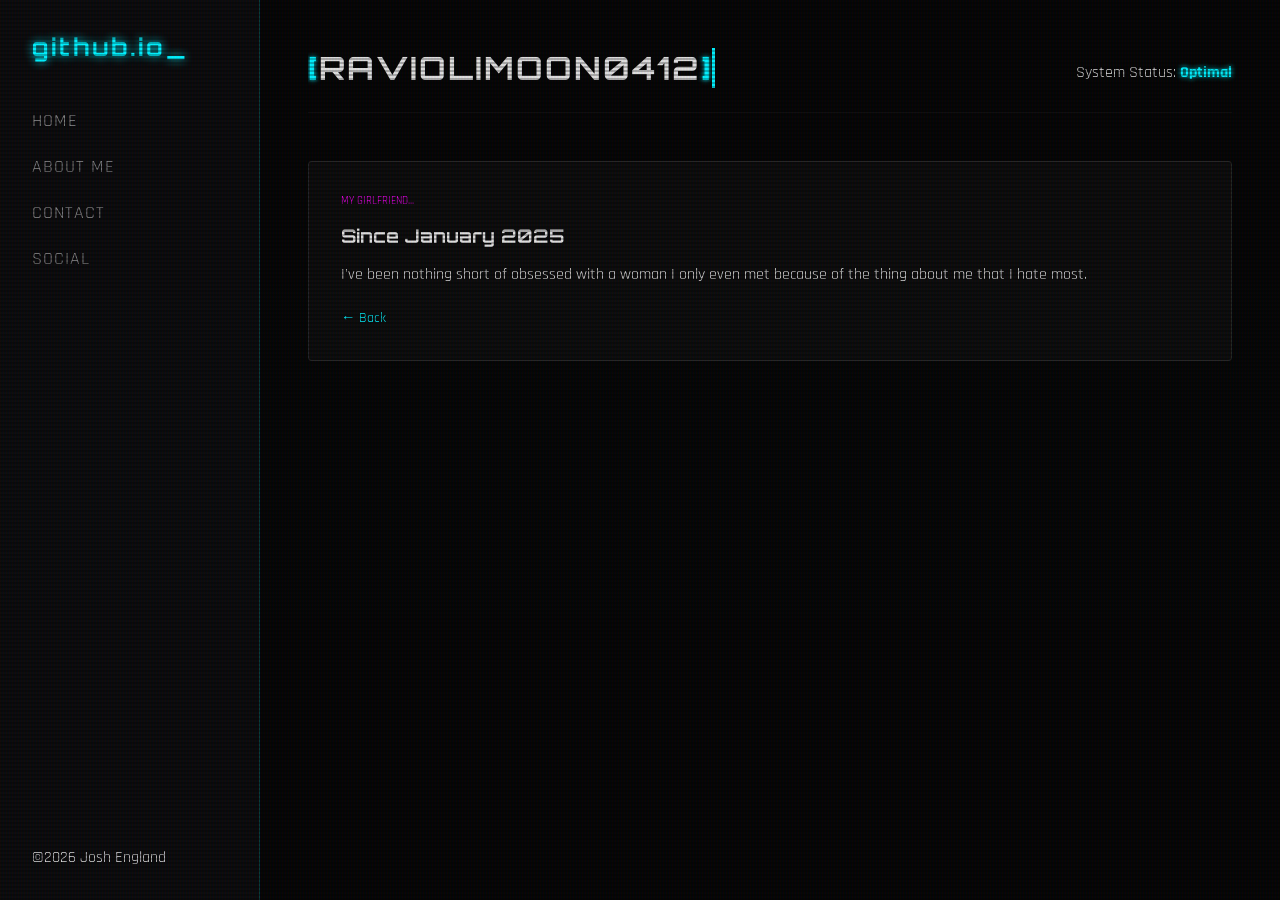
==== girlfriend.html @ 9567c41b "update girlfriend.html" ====
<!DOCTYPE html>
<html lang="en">
<head>
    <meta charset="UTF-8">
    <meta name="viewport" content="width=device-width, initial-scale=1.0">
    <title>raviolimoon0412.github.io</title>
    <link rel="stylesheet" href="style.css">
    <link href="https://fonts.googleapis.com/css2?family=Orbitron:wght@400;700&family=Rajdhani:wght@300;500&display=swap" rel="stylesheet">
</head>
<body>
    <input type="checkbox" id="menu-toggle" class="menu-checkbox">
    <label for="menu-toggle" class="hamburger">
        <span></span>
        <span></span>
        <span></span>
    </label>

    <nav class="sidebar">
    </nav>


    <nav class="sidebar">
        <div class="logo">
            <h2>github.io<span>_</span></h2>
        </div>
        <ul class="nav-links">
            <li><a href="#home">Home</a></li>
            <li><a href="#about">About Me</a></li>
            <li><a href="#contact">Contact</a></li>
            <li><a href="#social">Social</a></li>
        </ul>
        <div class="user-profile">
            <div class="avatar"></div>
            <p>
                ©2026 Josh England
            </p>
        </div>
    </nav>

    <main class="content">
        <header>
            <h1>
                <span class="typing-text">
                    <span class="online">[</span>raviolimoon0412<span class="online">]</span>
                </span>
            </h1>
            <div class="status-bar">
                System Status: <span class="online">Optimal</span>
            </div>
        </header>

        <!--Blog Grid-->
        <section class="blog-grid">

            <article class="card">
                <div class="card-tag">
                    My Girlfriend...
                </div>
                <h3>Since January 2025</h3>
                <p>
                    I've been nothing short of obsessed with a woman I only even met because of the thing about me that I hate most.
                </p>
                <a href="index.html" class="read-more">← Back</a>
            </article>

            

        </section>
    </main>

</body>
</html>
---- style.css ----
:root {
    --bg-color: #050505;
    --sidebar-bg: #0a0a0c;
    --accent-cyan: #00f2ff;
    --accent-pink: #ff00ff;
    --text-main: #e0e0e0;
    --glass: rgba(255, 255, 255, 0.03);
}

* {
    margin: 0;
    padding: 0;
    box-sizing: border-box;
}

body {
    background-color: var(--bg-color);
    color: var(--text-main);
    font-family: 'Rajdhani', sans-serif;
    display: flex;
    min-height: 100vh;
    overflow-x: hidden;
}

/* Sidebar Styling */
.sidebar {
    width: 260px;
    background-color: var(--sidebar-bg);
    border-right: 1px solid rgba(0, 242, 255, 0.2);
    display: flex;
    flex-direction: column;
    padding: 2rem;
    position: fixed;
    height: 100vh;
}

.logo h2 {
    font-family: 'Orbitron', sans-serif;
    color: var(--accent-cyan);
    letter-spacing: 3px;
    margin-bottom: 3rem;
    text-shadow: 0 0 10px var(--accent-cyan);
}

.nav-links {
    list-style: none;
    flex-grow: 1;
}

.nav-links li {
    margin-bottom: 1.5rem;
}

.nav-links a {
    text-decoration: none;
    color: #888;
    font-size: 1.1rem;
    transition: 0.3s;
    text-transform: uppercase;
    letter-spacing: 1px;
}

.nav-links a:hover, .nav-links a.active {
    color: var(--accent-cyan);
    padding-left: 10px;
    border-left: 2px solid var(--accent-cyan);
}

/* Main Content Styling */
.content {
    margin-left: 260px;
    /* Space for sidebar */
    padding: 3rem;
    width: 100%;
}

header {
    display: flex;
    justify-content: space-between;
    align-items: center;
    border-bottom: 1px solid var(--glass);
    padding-bottom: 1rem;
    margin-bottom: 3rem;
}

h1 {
    font-family: 'Orbitron', sans-serif;
    text-transform: uppercase;
}

.online {
    color: var(--accent-cyan);
    font-weight: bold;
    text-shadow: 0 0 5px var(--accent-cyan);
}

/* Blog Cards */
.blog-grid {
    display: grid;
    grid-template-columns: repeat(auto-fit, minmax(300px, 1fr));
    gap: 2rem;
}

.card {
    background: var(--glass);
    padding: 2rem;
    border: 1px solid rgba(255, 255, 255, 0.1);
    border-radius: 4px;
    position: relative;
    transition: 0.4s;
}

.card:hover {
    border-color: var(--accent-pink);
    transform: translateY(-5px);
    box-shadow: 0 10px 30px rgba(255, 0, 255, 0.1);
}

.card-tag {
    font-size: 0.7rem;
    color: var(--accent-pink);
    text-transform: uppercase;
    margin-bottom: 1rem;
}

.card h3 {
    margin-bottom: 1rem;
    font-family: 'Orbitron', sans-serif;
}

.read-more {
    display: inline-block;
    margin-top: 1.5rem;
    color: var(--accent-cyan);
    text-decoration: none;
    font-size: 0.9rem;
}

/* --- Responsive Logic --- */

/* Hide checkbox */
.menu-checkbox {
    display: none;
}

/* Hamburger Icon Style */
.hamburger {
    display: none;
    /* Hidden by default on desktop */
    position: fixed;
    top: 60px;
    right: 20px;
    z-index: 1000;
    cursor: pointer;
    flex-direction: column;
    gap: 5px;
}

.hamburger span {
    width: 30px;
    height: 3px;
    background: var(--accent-cyan);
    box-shadow: 0 0 8px var(--accent-cyan);
    transition: 0.3s;
}

@media (max-width: 768px) {
    .hamburger {
        display: flex;
    }

    /* Collapse Side off-screen */
    .sidebar {
        left: -260px;
        transition: 0.4s cubic-bezier(0.175, 0.885, 0.32, 1.275);
        z-index: 999;
        box-shadow: 10px 0 30px rgba(0,0,0,0.8);
    }

    /* Main content takes full width */
    .content {
        margin-left: 0;
        padding: 1.5rem;
    }

    /* When checkbox is checked, slide sidebar in */
    .menu-checkbox:checked ~ .sidebar {
        left: 0;
    }

    /* Animate Hamburger to an "X" when open */
    .menu-checkbox:checked ~ .hamburger span:nth-child(1) {
        transform: rotate(45deg) translate(5px, 6px);
    }
    .menu-checkbox:checked ~ .hamburger span:nth-child(2) {
        opacity: 0;
    }
    .menu-checkbox:checked ~ .hamburger span:nth-child(3) {
        transform: rotate(-45deg) translate(5px, -7px);
    }

    header h1 {
        font-size: 1.2rem;
    }
}

/* --- Futuristic Screen Effects --- */

body::before {
    content: " ";
    display: block;
    position: fixed;
    top: 0;
    left: 0;
    bottom: 0;
    right: 0;
    /* Creating the subtle horizontal lines */
    background: linear-gradient(
    rgba(18, 16, 16, 0) 50%,
    rgba(0, 0, 0, 0.25) 50%
    ),
    linear-gradient(
    90deg,
    rgba(255, 0, 0, 0.06),
    rgba(0, 255, 0, 0.02),
    rgba(0, 0, 255, 0.06)
    );
    z-index: 9999;
    /* Sits on top of everything */
    background-size: 100% 4px, 3px 100%;
    pointer-events: none;
    /* Allows you to click "through" the effect */
}

/* The Animated Scanline */
body::after {
    content: " ";
    display: block;
    position: fixed;
    top: 0;
    left: 0;
    bottom: 0;
    right: 0;
    background: linear-gradient(
    to bottom,
    rgba(18, 16, 16, 0) 0%,
    rgba(0, 242, 255, 0.03) 50%,
    rgba(18, 16, 16, 0) 100%
    );
    opacity: 0.1;
    z-index: 9999;
    pointer-events: none;
    animation: scanline 8s linear infinite;
}

@keyframes scanline {
    0% {
        transform: translateY(-100%);
    }
    100% {
        transform: translateY(100%);
    }
}

/* Subtle Flicker effect on the whole page */
@keyframes flicker {
    0% {
        opacity: 0.98;
    }
    5% {
        opacity: 0.95;
    }
    10% {
        opacity: 0.99;
    }
    100% {
        opacity: 1;
    }
}

main {
    animation: flicker 0.15s infinite;
}

/* .card {
    clip-path: polygon(0% 0%, 90% 0%, 100% 15%, 100% 100%, 0% 100%);
} */

.typing-text {
    display: inline-block;
    overflow: hidden;
    /* Ensures the text is hidden until revealed */
    border-right: 3px solid var(--accent-cyan);
    /* The cursor */
    white-space: nowrap;
    /* Keeps the text on one line */
    margin: 0;
    letter-spacing: 2px;

    /* Steps(19) should match the number of characters
       in "Latest Transmission" (including spaces)
    */
    animation:
    typing 3.5s steps(19, end),
    blink-caret 0.75s step-end infinite;
}

/* The typing effect: moving the width from 0 to 100% */
@keyframes typing {
    from {
        width: 0
    }
    to {
        width: 100%
    }
}

/* The blinking cursor effect */
@keyframes blink-caret {
    from, to {
        border-color: transparent
    }
    50% {
        border-color: var(--accent-cyan);
    }
}

/* Container to maintain 16:9 Aspect Ratio */
.video-frame {
    position: relative;
    width: 100%;
    padding-bottom: 56.25%;
    /* 16:9 ratio */
    height: auto-fit;
    margin: 1.5rem 0;
    border: 1px solid var(--accent-cyan);
    box-shadow: 0 0 15px rgba(0, 242, 255, 0.2);
    overflow: visible;
}

/* The actual iframe */
.video-frame iframe {
    position: absolute;
    top: 0;
    left: 0;
    width: 100%;
    height: 100%;
    filter: brightness(0.9) contrast(1.1);
    /* Subtle "screen" filter */
    transition: 0.3s;
}

/* Brighten the video when hovering over the card */
.card:hover .video-frame iframe {
    filter: brightness(1);
    border-color: var(--accent-pink);
}

.card:hover .video-frame {
    box-shadow: 0 0 20px rgba(255, 0, 255, 0.3);
    border-color: var(--accent-pink);
}

.video-frame {
    width: fit;
    aspect-ratio: 16 / 9;
    /* Modern way to handle ratios */
    margin: 1.5rem 0;
    border: 1px solid var(--accent-cyan);
    background: #000;
    box-shadow: 0 0 15px rgba(0, 242, 255, 0.1);
    position: relative;
    overflow: hidden;
}

.futuristic-video {
    width: 100%;
    height: 100%;
    object-fit: cover;
    /* Ensures video fills the frame */
    filter: sepia(100%) hue-rotate(150deg) brightness(0.8) contrast(1.2);
    transition: 0.5s ease;
}

/* Hover effect: "Unlock" the natural colors */
.card:hover .futuristic-video {
    filter: sepia(0%) hue-rotate(0deg) brightness(1);
}

/* Styling the video controls (Webkit browsers like Chrome/Edge/Safari) */
.futuristic-video::-webkit-media-controls-panel {
    background-image: linear-gradient(transparent, rgba(0, 242, 255, 0.2));
}

.futuristic-video::-webkit-media-controls-play-button,
.futuristic-video::-webkit-media-controls-current-time-display {
    filter: invert(1) sepia(100%) saturate(500%) hue-rotate(140deg);
}

.cyan-text {
    font-size: 0.7rem;
    color: var(--accent-cyan);
    text-transform: uppercase;
    margin-bottom: 1rem;
}
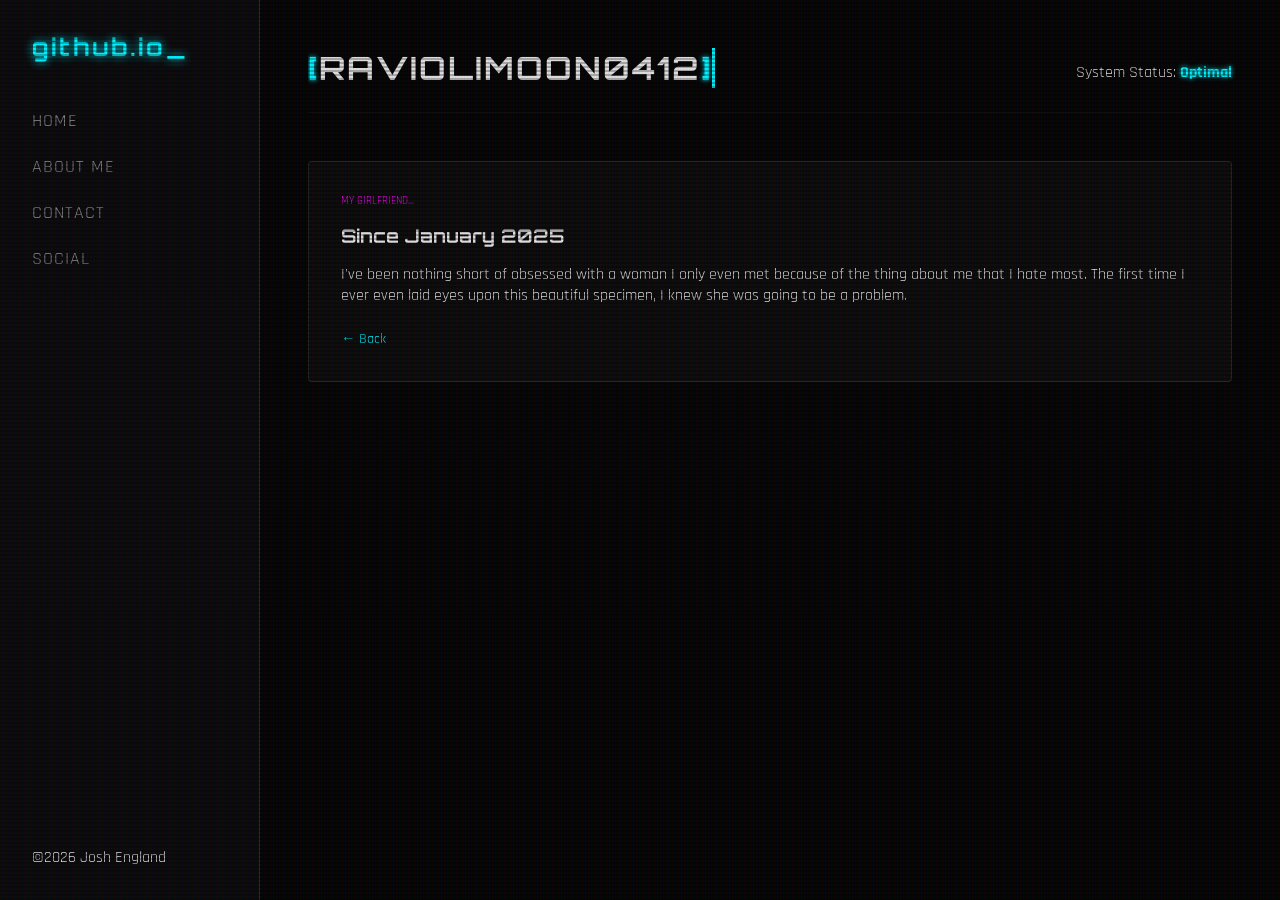
==== commit 8dd7eba3: "update girlfriend.html" ====
--- a/girlfriend.html
+++ b/girlfriend.html
@@ -52,13 +52,14 @@
         <!--Blog Grid-->
         <section class="blog-grid">
 
-            <article class="card">
+            <article id="girlfriend" class="card">
                 <div class="card-tag">
                     My Girlfriend...
                 </div>
                 <h3>Since January 2025</h3>
                 <p>
                     I've been nothing short of obsessed with a woman I only even met because of the thing about me that I hate most.
+                    The first time I ever even laid eyes upon this beautiful specimen, I knew she was going to be a problem.
                 </p>
                 <a href="index.html" class="read-more">← Back</a>
             </article>
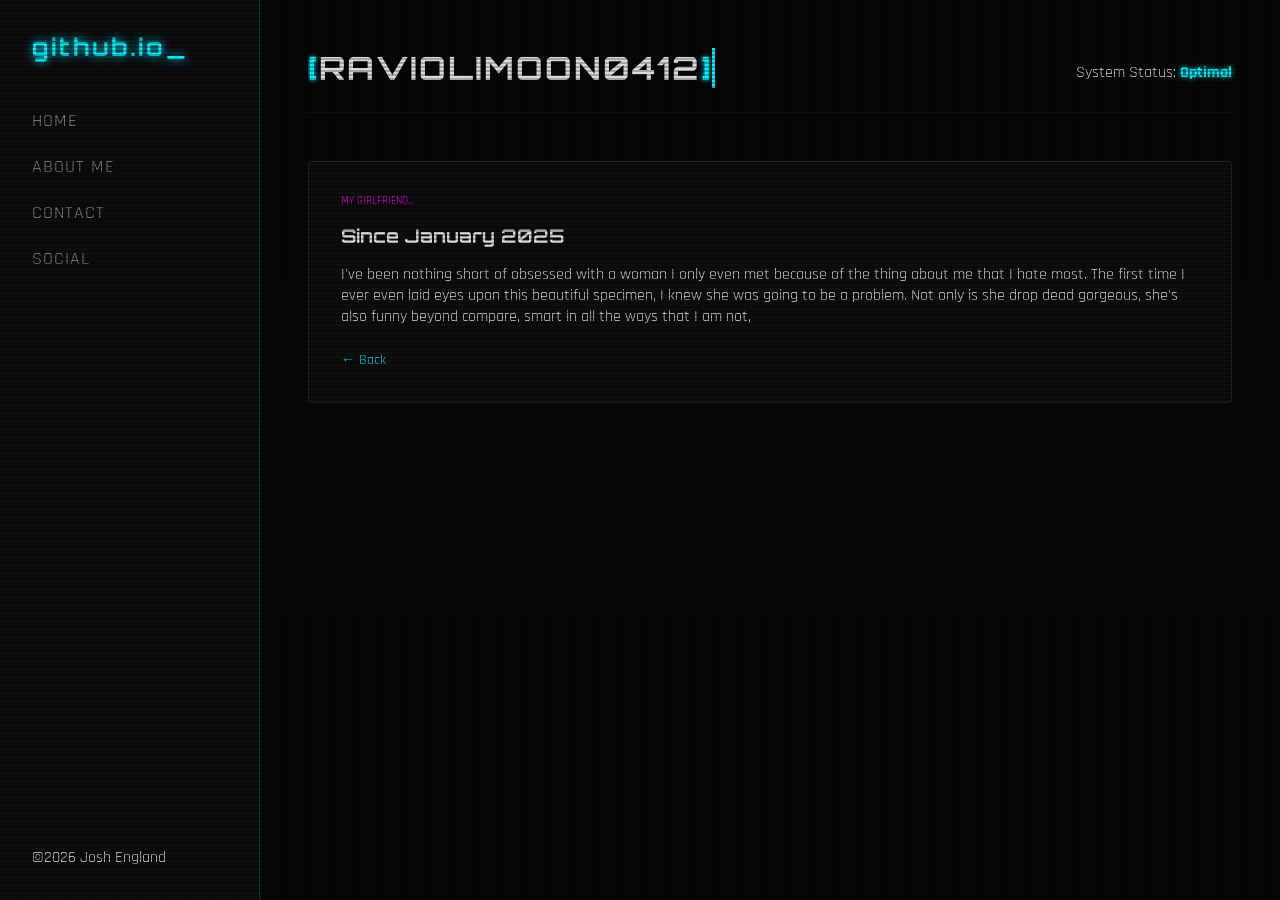
==== commit 38016a97: "update girlfriend.html" ====
--- a/girlfriend.html
+++ b/girlfriend.html
@@ -60,6 +60,7 @@
                 <p>
                     I've been nothing short of obsessed with a woman I only even met because of the thing about me that I hate most.
                     The first time I ever even laid eyes upon this beautiful specimen, I knew she was going to be a problem.
+                    Not only is she drop dead gorgeous, she's also funny beyond compare, smart in all the ways that I am not, 
                 </p>
                 <a href="index.html" class="read-more">← Back</a>
             </article>
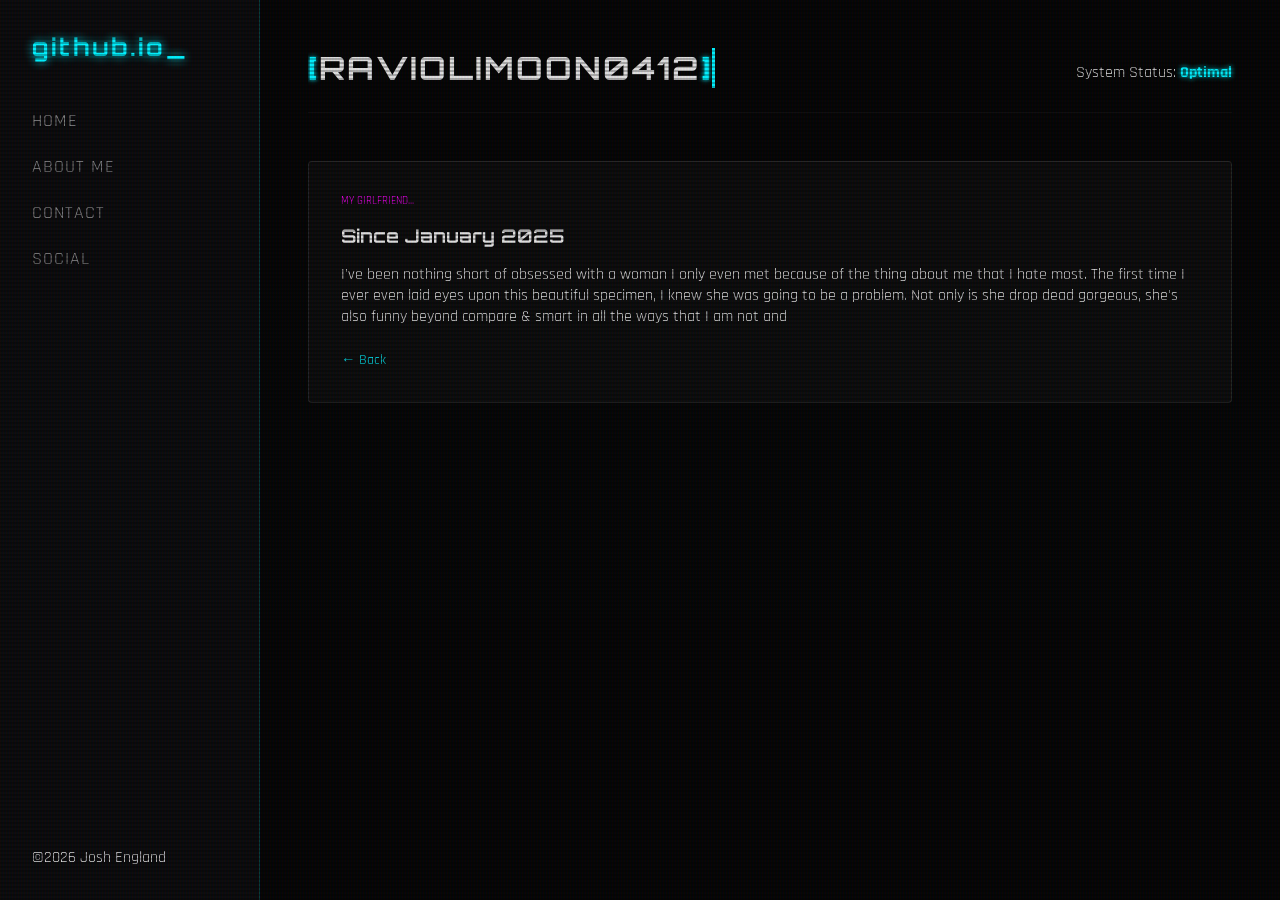
==== commit 33dfd4cc: "update girlfriend.html" ====
--- a/girlfriend.html
+++ b/girlfriend.html
@@ -60,7 +60,7 @@
                 <p>
                     I've been nothing short of obsessed with a woman I only even met because of the thing about me that I hate most.
                     The first time I ever even laid eyes upon this beautiful specimen, I knew she was going to be a problem.
-                    Not only is she drop dead gorgeous, she's also funny beyond compare, smart in all the ways that I am not, 
+                    Not only is she drop dead gorgeous, she's also funny beyond compare & smart in all the ways that I am not and 
                 </p>
                 <a href="index.html" class="read-more">← Back</a>
             </article>
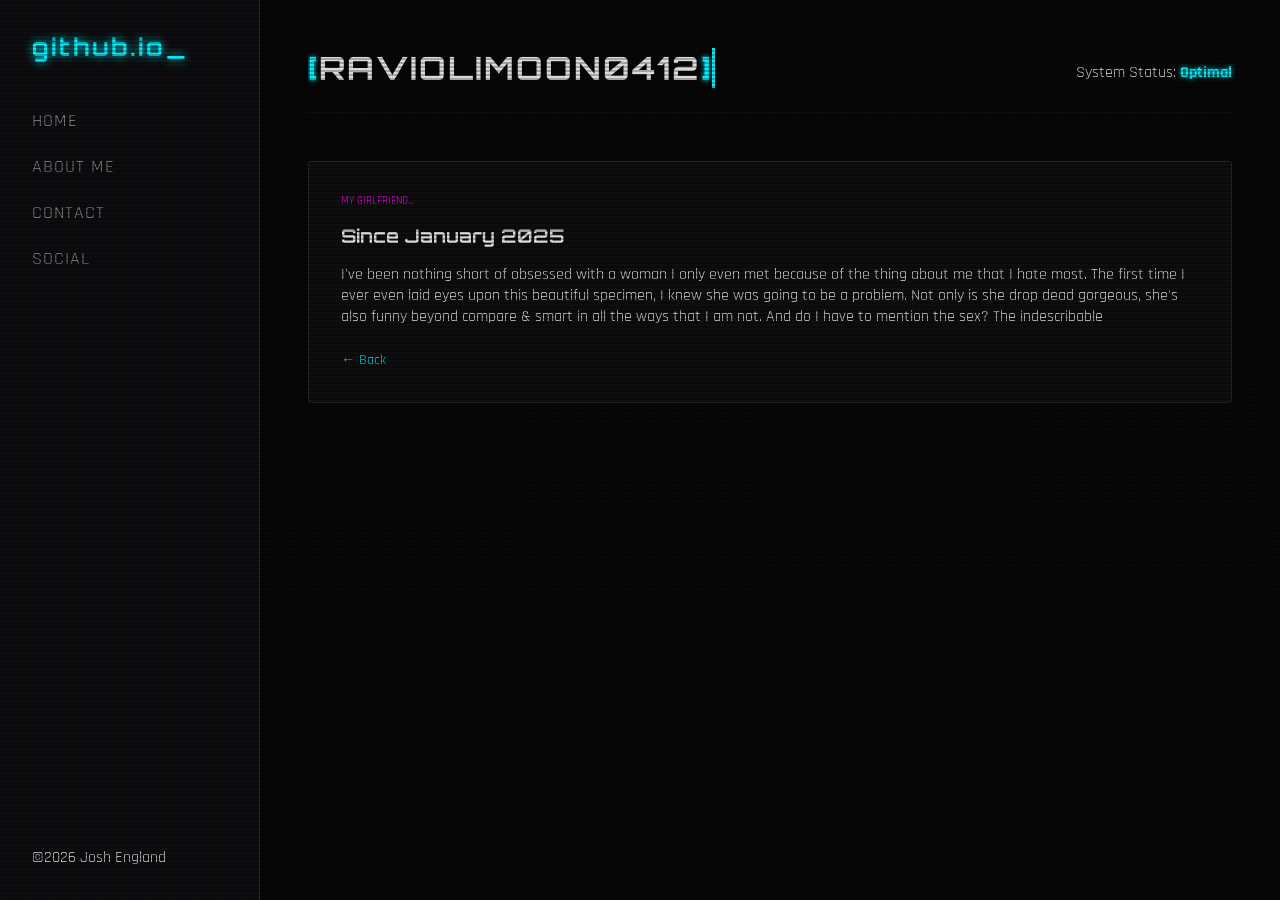
==== commit 82601ffd: "update girlfriend.html" ====
--- a/girlfriend.html
+++ b/girlfriend.html
@@ -60,7 +60,8 @@
                 <p>
                     I've been nothing short of obsessed with a woman I only even met because of the thing about me that I hate most.
                     The first time I ever even laid eyes upon this beautiful specimen, I knew she was going to be a problem.
-                    Not only is she drop dead gorgeous, she's also funny beyond compare & smart in all the ways that I am not and 
+                    Not only is she drop dead gorgeous, she's also funny beyond compare & smart in all the ways that I am not.
+                    And do I have to mention the sex? The indescribable 
                 </p>
                 <a href="index.html" class="read-more">← Back</a>
             </article>
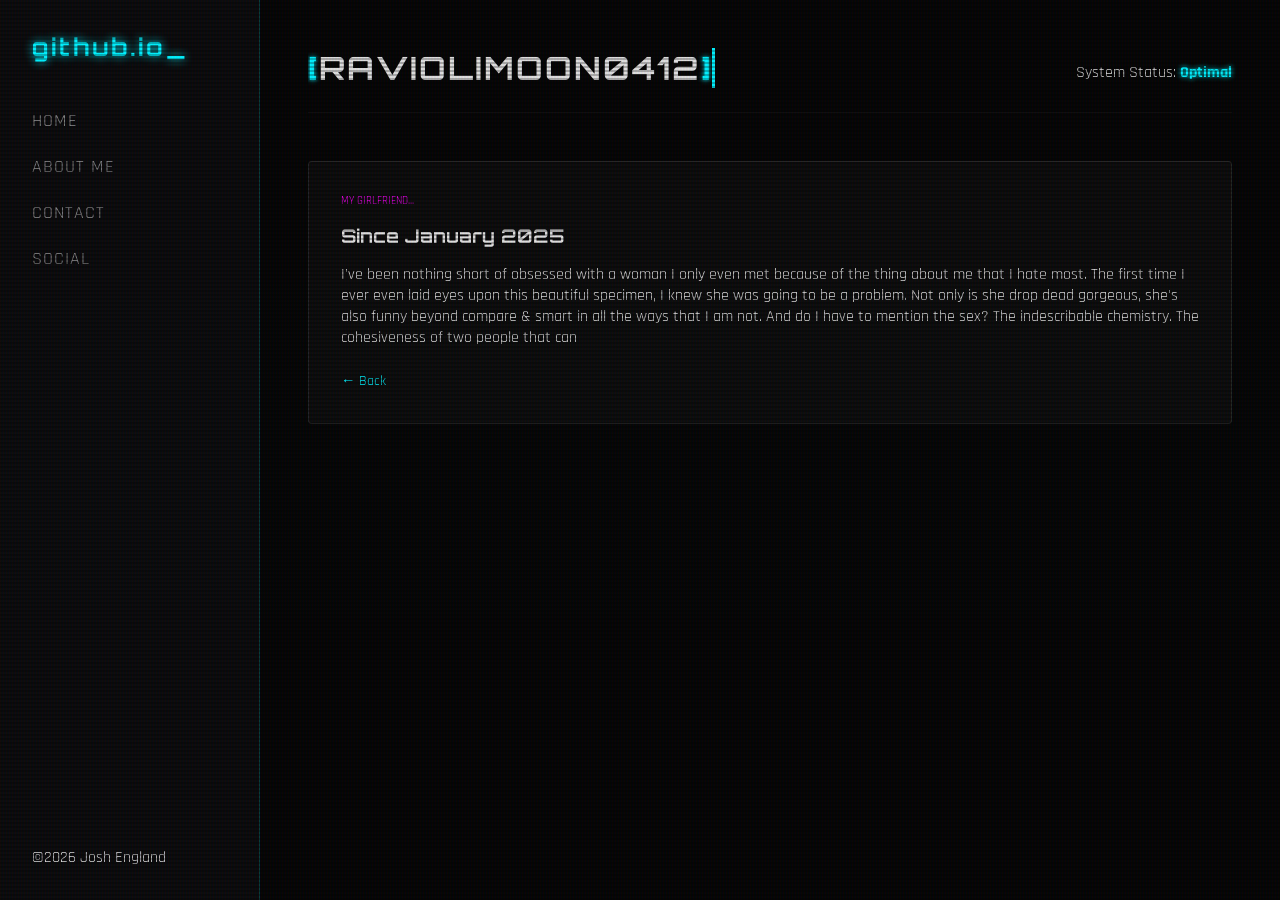
==== commit c15bce50: "update girlfriend.html" ====
--- a/girlfriend.html
+++ b/girlfriend.html
@@ -61,7 +61,7 @@
                     I've been nothing short of obsessed with a woman I only even met because of the thing about me that I hate most.
                     The first time I ever even laid eyes upon this beautiful specimen, I knew she was going to be a problem.
                     Not only is she drop dead gorgeous, she's also funny beyond compare & smart in all the ways that I am not.
-                    And do I have to mention the sex? The indescribable 
+                    And do I have to mention the sex? The indescribable chemistry. The cohesiveness of two people that can 
                 </p>
                 <a href="index.html" class="read-more">← Back</a>
             </article>
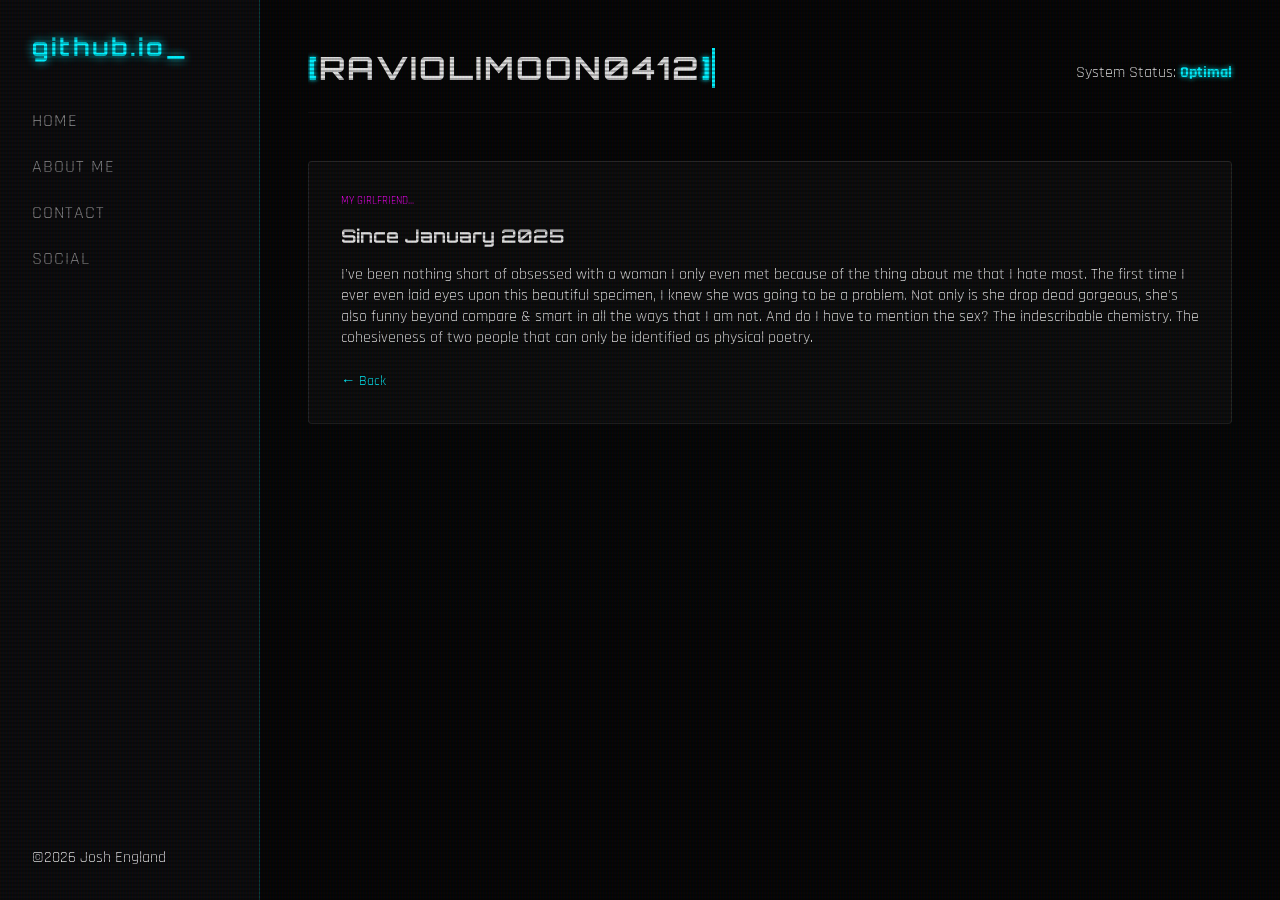
==== commit f1e6870a: "update girlfriend.html" ====
--- a/girlfriend.html
+++ b/girlfriend.html
@@ -61,7 +61,7 @@
                     I've been nothing short of obsessed with a woman I only even met because of the thing about me that I hate most.
                     The first time I ever even laid eyes upon this beautiful specimen, I knew she was going to be a problem.
                     Not only is she drop dead gorgeous, she's also funny beyond compare & smart in all the ways that I am not.
-                    And do I have to mention the sex? The indescribable chemistry. The cohesiveness of two people that can 
+                    And do I have to mention the sex? The indescribable chemistry. The cohesiveness of two people that can only be identified as physical poetry.
                 </p>
                 <a href="index.html" class="read-more">← Back</a>
             </article>
